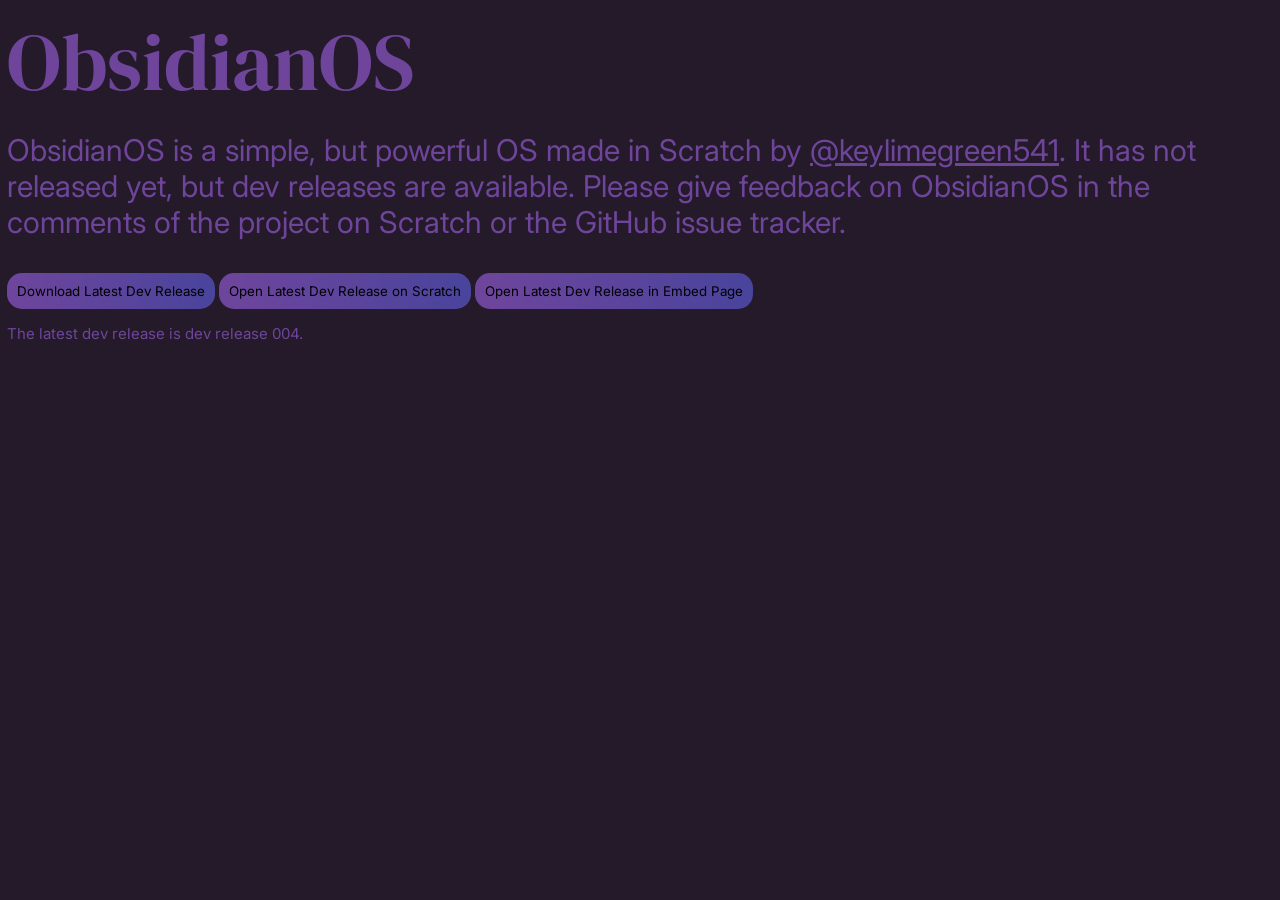
==== index.html @ d1a080d0 "Add files via upload" ====
<!DOCTYPE html>
<html lang="en">
<head>
    <meta charset="UTF-8">
    <meta name="viewport" content="width=device-width, initial-scale=1.0">
    <link rel="stylesheet" href="style.css">
    <script src="script.js"></script>
    <title>ObsidianOS</title>
</head>
<body>
   <p class="title">ObsidianOS</p> 
   <p class="heading">ObsidianOS is a simple, but powerful OS made in Scratch by <a class="link" href="https://scratch.mit.edu/users/keylimegreen541" target="_blank" rel="noopener noreferrer">@keylimegreen541</a>. It has not released yet, but dev releases are available. Please give feedback on ObsidianOS in the comments of the project on Scratch or the GitHub issue tracker.</p>
   <br>
   <button class="button" onclick="openPage('downloads/ObsidianOS_Developer_Release_Latest.sb3)">Download Latest Dev Release</button>
   <button class="button" onclick="openPage('https://scratch.mit.edu/projects/1334257651')">Open Latest Dev Release on Scratch</button>
   <button class="button" onclick="openPage('embed/dev_release')">Open Latest Dev Release in Embed Page</button>
   <p class="subheading">The latest dev release is dev release 004.</p>
</body>
</html>
---- style.css ----
@import url('https://fonts.googleapis.com/css2?family=DM+Serif+Display:ital@0;1&family=Inter:ital,opsz,wght@0,14..32,100..900;1,14..32,100..900&display=swap');

body {
    background-color: #241a2a;
    margin: 0;
    padding: 7px;
}

p {
    cursor: default;
}

.title {
    font-size: 80px;
    color: #6f459c;
    font-family: 'DM Serif Display';
    margin: 0;
}

.heading {
    font-size: 30px;
    color: #6f459c;
    font-family: 'Inter';
    margin: 15px 0 0 0;
}

.subheading {
    font-size: 15px;
    color: #6f459c;
    font-family: 'Inter';
    margin: 15px 0 0 0;
}

.button {
    margin: 15px 0 0 0;
    background: linear-gradient(to right, #6f459c, #49449c);
    font-family: 'Inter';
    padding: 10px;
    border-radius: 15px;
    border: none;
    cursor: pointer;
    transition: all 0.27s linear;
}

.button:hover {
    filter: brightness(0.9);
    transform: translateY(-1px);
}

.link {
    color: #6f459c;
}
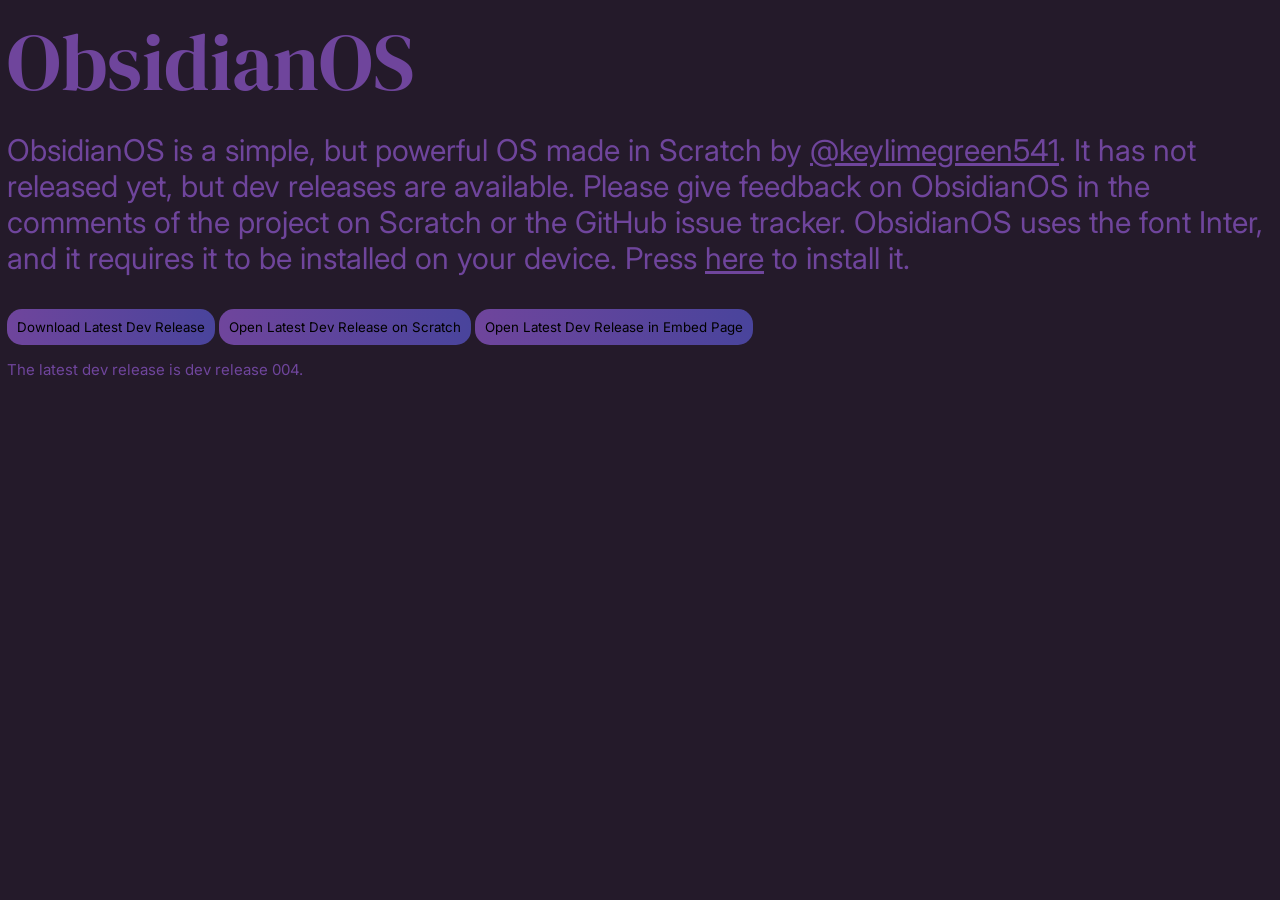
==== commit 61cf05ab: "Update heading paragraph with font installation info Added information about the Inter font requirem" ====
--- a/index.html
+++ b/index.html
@@ -9,11 +9,11 @@
 </head>
 <body>
    <p class="title">ObsidianOS</p> 
-   <p class="heading">ObsidianOS is a simple, but powerful OS made in Scratch by <a class="link" href="https://scratch.mit.edu/users/keylimegreen541" target="_blank" rel="noopener noreferrer">@keylimegreen541</a>. It has not released yet, but dev releases are available. Please give feedback on ObsidianOS in the comments of the project on Scratch or the GitHub issue tracker.</p>
+   <p class="heading">ObsidianOS is a simple, but powerful OS made in Scratch by <a class="link" href="https://scratch.mit.edu/users/keylimegreen541" target="_blank" rel="noopener noreferrer">@keylimegreen541</a>. It has not released yet, but dev releases are available. Please give feedback on ObsidianOS in the comments of the project on Scratch or the GitHub issue tracker. ObsidianOS uses the font Inter, and it requires it to be installed on your device. Press <a class="link" href="https://fonts.google.com/specimen/Inter" target="_blank" rel="noopener noreferrer">here</a> to install it.</p>
    <br>
    <button class="button" onclick="openPage('downloads/ObsidianOS_Developer_Release_Latest.sb3)">Download Latest Dev Release</button>
    <button class="button" onclick="openPage('https://scratch.mit.edu/projects/1334257651')">Open Latest Dev Release on Scratch</button>
    <button class="button" onclick="openPage('embed/dev_release')">Open Latest Dev Release in Embed Page</button>
    <p class="subheading">The latest dev release is dev release 004.</p>
 </body>
-</html>+</html>
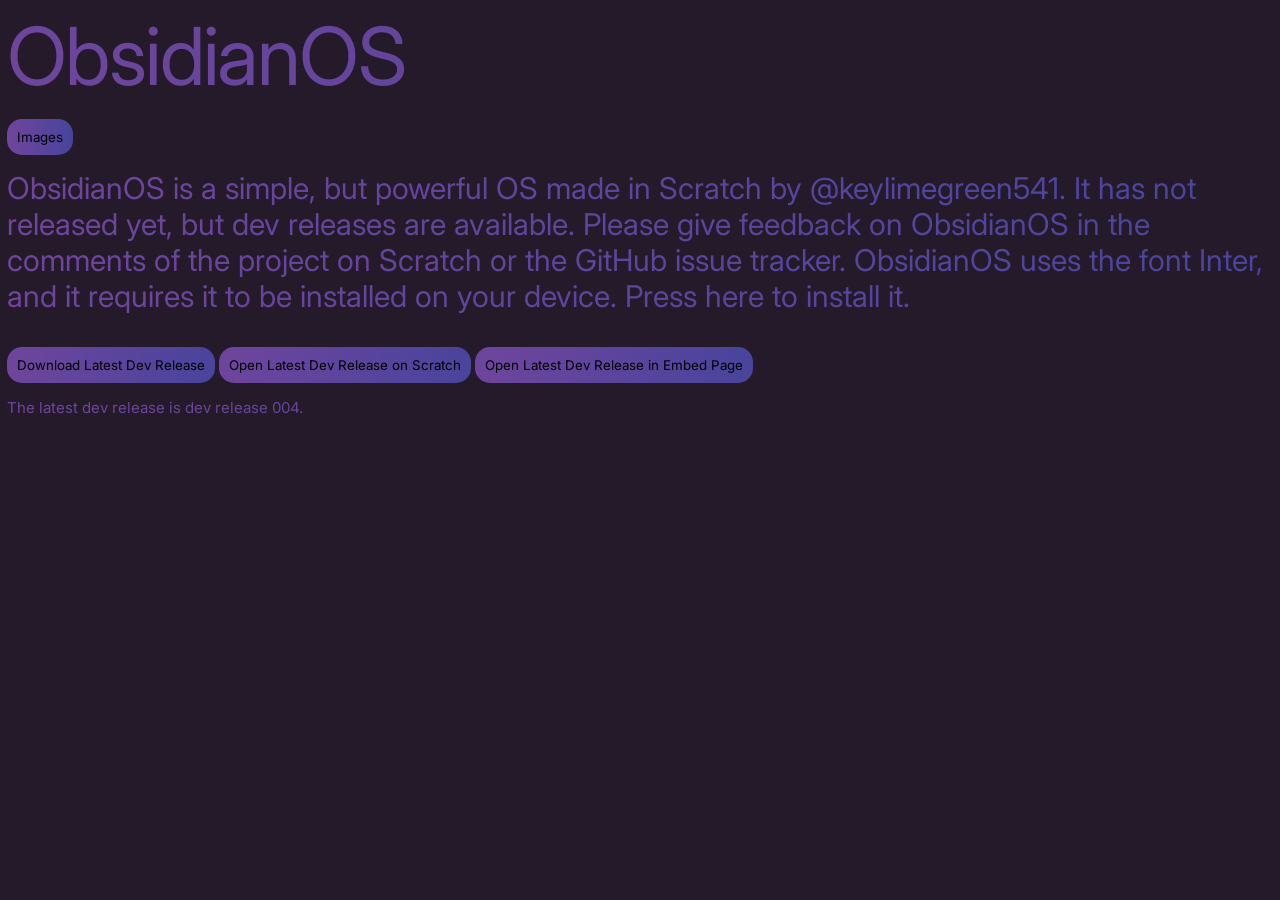
==== commit 715e9828: "Add images paage" ====
--- a/index.html
+++ b/index.html
@@ -8,7 +8,8 @@
     <title>ObsidianOS</title>
 </head>
 <body>
-   <p class="title">ObsidianOS</p> 
+   <p class="title">ObsidianOS</p>
+   <button class="button" onclick="openPageInSameTab('images/')">Images</button>
    <p class="heading">ObsidianOS is a simple, but powerful OS made in Scratch by <a class="link" href="https://scratch.mit.edu/users/keylimegreen541" target="_blank" rel="noopener noreferrer">@keylimegreen541</a>. It has not released yet, but dev releases are available. Please give feedback on ObsidianOS in the comments of the project on Scratch or the GitHub issue tracker. ObsidianOS uses the font Inter, and it requires it to be installed on your device. Press <a class="link" href="https://fonts.google.com/specimen/Inter" target="_blank" rel="noopener noreferrer">here</a> to install it.</p>
    <br>
    <button class="button" onclick="openPage('downloads/ObsidianOS_Developer_Release_Latest.sb3)">Download Latest Dev Release</button>
--- a/style.css
+++ b/style.css
@@ -1,4 +1,4 @@
-@import url('https://fonts.googleapis.com/css2?family=DM+Serif+Display:ital@0;1&family=Inter:ital,opsz,wght@0,14..32,100..900;1,14..32,100..900&display=swap');
+@import url('https://fonts.googleapis.com/css2?family=Inter:ital,opsz,wght@0,14..32,100..900;1,14..32,100..900&display=swap');
 
 body {
     background-color: #241a2a;
@@ -8,25 +8,30 @@
 
 p {
     cursor: default;
+    background: linear-gradient(to right, #6f459c, #49449c);
+    -webkit-background-clip: text;
+    -moz-background-clip: text;
+    background-clip: text;
+    -webkit-text-fill-color: transparent;
+    -moz-text-fill-color: transparent;
+    color: transparent;
 }
 
 .title {
     font-size: 80px;
-    color: #6f459c;
-    font-family: 'DM Serif Display';
+    font-family: 'Inter';
+    letter-spacing: -0.02em;
     margin: 0;
 }
 
 .heading {
     font-size: 30px;
-    color: #6f459c;
     font-family: 'Inter';
     margin: 15px 0 0 0;
 }
 
 .subheading {
     font-size: 15px;
-    color: #6f459c;
     font-family: 'Inter';
     margin: 15px 0 0 0;
 }
@@ -49,4 +54,11 @@
 
 .link {
     color: #6f459c;
+}
+
+img {
+    margin: 7px;
+    border: 2px solid white;
+    box-shadow: 0 4px 8px rgba(0, 0, 0, 0.1);
+    border-radius: 15px;
 }
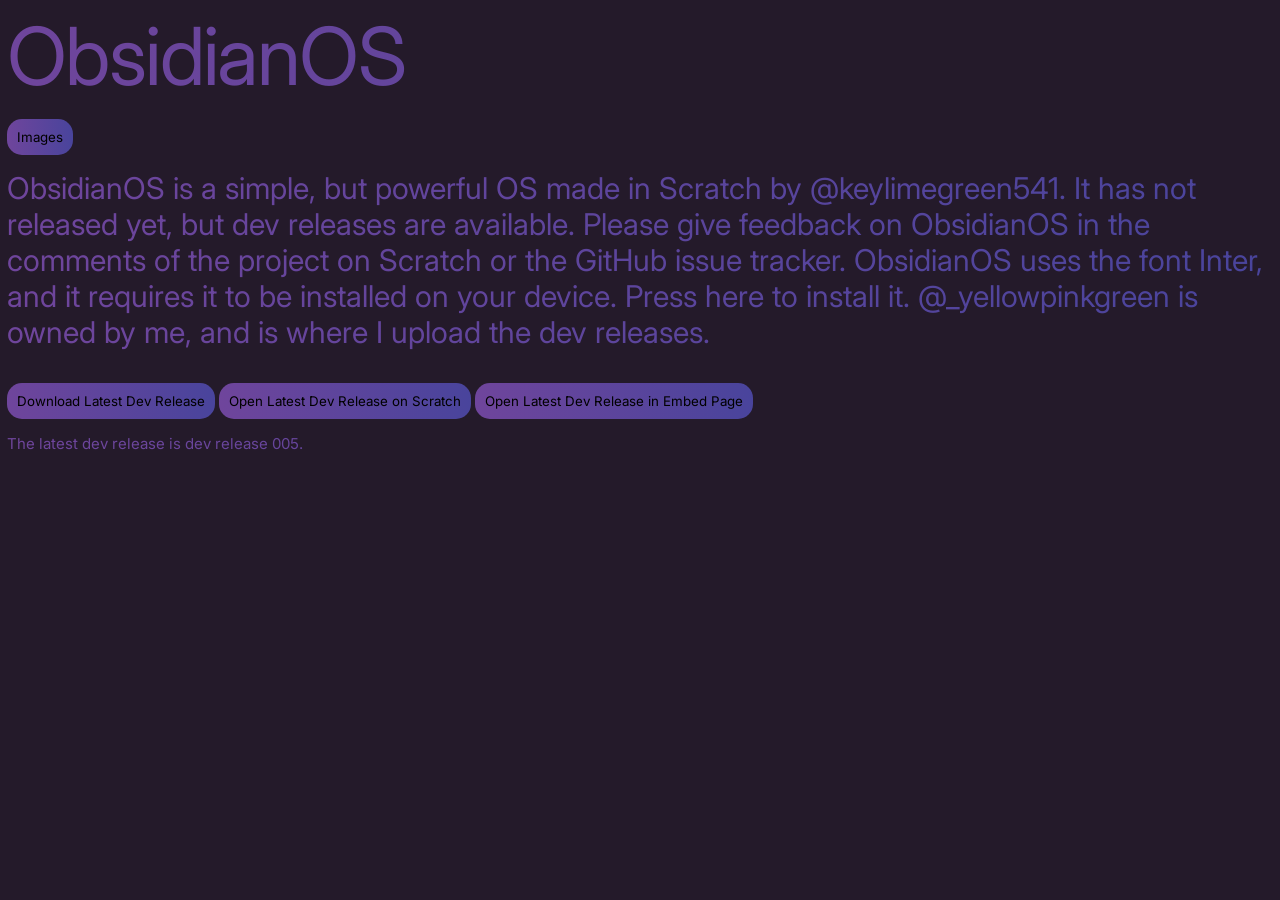
==== commit f7798eff: "Update for dev release 005" ====
--- a/index.html
+++ b/index.html
@@ -10,11 +10,11 @@
 <body>
    <p class="title">ObsidianOS</p>
    <button class="button" onclick="openPageInSameTab('images/')">Images</button>
-   <p class="heading">ObsidianOS is a simple, but powerful OS made in Scratch by <a class="link" href="https://scratch.mit.edu/users/keylimegreen541" target="_blank" rel="noopener noreferrer">@keylimegreen541</a>. It has not released yet, but dev releases are available. Please give feedback on ObsidianOS in the comments of the project on Scratch or the GitHub issue tracker. ObsidianOS uses the font Inter, and it requires it to be installed on your device. Press <a class="link" href="https://fonts.google.com/specimen/Inter" target="_blank" rel="noopener noreferrer">here</a> to install it.</p>
+   <p class="heading">ObsidianOS is a simple, but powerful OS made in Scratch by <a class="link" href="https://scratch.mit.edu/users/keylimegreen541" target="_blank" rel="noopener noreferrer">@keylimegreen541</a>. It has not released yet, but dev releases are available. Please give feedback on ObsidianOS in the comments of the project on Scratch or the GitHub issue tracker. ObsidianOS uses the font Inter, and it requires it to be installed on your device. Press <a class="link" href="https://fonts.google.com/specimen/Inter" target="_blank" rel="noopener noreferrer">here</a> to install it. @_yellowpinkgreen is owned by me, and is where I upload the dev releases.</p>
    <br>
    <button class="button" onclick="openPage('downloads/ObsidianOS_Developer_Release_Latest.sb3)">Download Latest Dev Release</button>
-   <button class="button" onclick="openPage('https://scratch.mit.edu/projects/1334257651')">Open Latest Dev Release on Scratch</button>
+   <button class="button" onclick="openPage('https://scratch.mit.edu/projects/1350862472/')">Open Latest Dev Release on Scratch</button>
    <button class="button" onclick="openPage('embed/dev_release')">Open Latest Dev Release in Embed Page</button>
-   <p class="subheading">The latest dev release is dev release 004.</p>
+   <p class="subheading">The latest dev release is dev release 005.</p>
 </body>
-</html>
+</html>
